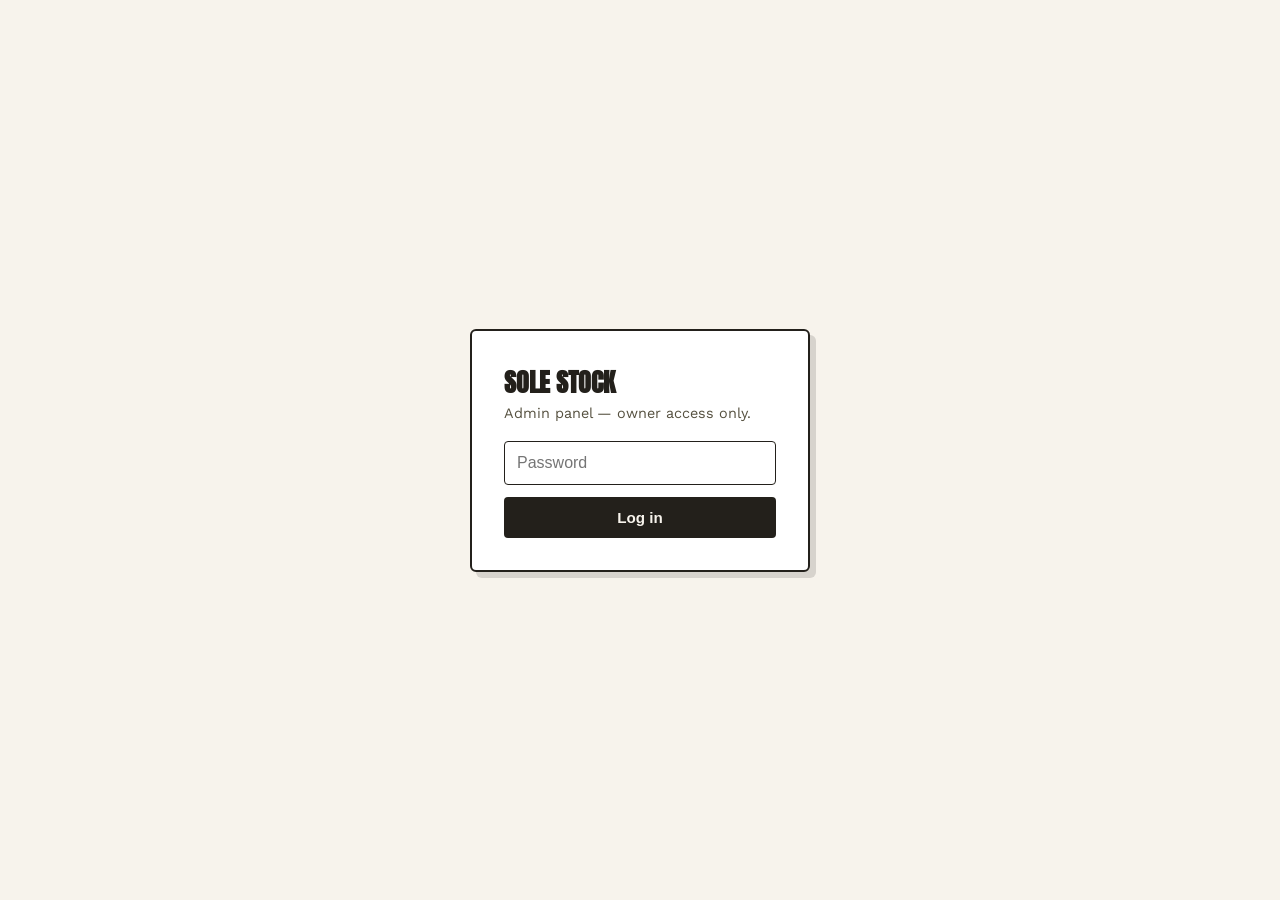
==== admin/index.html @ 236f578c "Initial commit: sole-stock project structure" ====
<!DOCTYPE html>
<html lang="en">
<head>
<meta charset="UTF-8">
<meta name="viewport" content="width=device-width, initial-scale=1.0">
<title>Sole Stock Admin</title>

<link rel="manifest" href="manifest.json">
<meta name="theme-color" content="#23201B">
<link rel="apple-touch-icon" href="icon-192.png">

<link href="https://fonts.googleapis.com/css2?family=Anton&family=JetBrains+Mono:wght@400;700&family=Work+Sans:wght@400;500;600;700&display=swap" rel="stylesheet">
<link rel="stylesheet" href="styles.css">
</head>
<body>

<div id="login-screen">
  <div class="login-box">
    <h1>Sole Stock</h1>
    <p>Admin panel — owner access only.</p>
    <p class="login-error" id="login-error">Wrong password. Try again.</p>
    <input type="password" id="password-input" placeholder="Password">
    <button id="login-btn">Log in</button>
  </div>
</div>

<div id="app-screen">
  <div class="topbar">
    <span class="brand">Sole Stock Admin</span>
    <button id="logout-btn">Log out</button>
  </div>

  <div class="tabs">
    <button class="tab-btn active" data-panel="dashboard">Dashboard</button>
    <button class="tab-btn" data-panel="products">Products</button>
  </div>

  <main>
    <section class="panel active" id="panel-dashboard">
      <div class="stat-grid" id="stat-grid">
        <div class="stat-card"><div class="n">–</div><div class="label">Total visits</div></div>
        <div class="stat-card"><div class="n">–</div><div class="label">WhatsApp clicks</div></div>
      </div>
      <p class="section-title">Clicks per shoe</p>
      <table id="stats-table">
        <thead><tr><th>Shoe</th><th>Clicks</th></tr></thead>
        <tbody><tr><td colspan="2" class="loading">Loading…</td></tr></tbody>
      </table>
    </section>

    <section class="panel" id="panel-products">
      <div class="product-form">
        <h3 id="form-title">Add a shoe</h3>
        <input type="hidden" id="edit-id">
        <input type="hidden" id="existing-image">
        <div class="form-row">
          <div><label>Name</label><input type="text" id="f-name" placeholder="Classic Court Sneaker"></div>
          <div><label>Category</label><input type="text" id="f-category" placeholder="Sneakers"></div>
        </div>
        <div class="form-row">
          <div><label>Price (KES)</label><input type="number" id="f-price" placeholder="3200"></div>
          <div><label>Sizes</label><input type="text" id="f-sizes" placeholder="39-45"></div>
          <div><label>SKU (optional)</label><input type="text" id="f-sku" placeholder="SNK-001"></div>
        </div>
        <div class="form-row">
          <div><label>Photo</label><input type="file" id="f-image" accept="image/*"></div>
        </div>
        <button class="btn btn-save" id="save-btn" style="display:inline-block;">Save shoe</button>
        <button class="btn btn-cancel" id="cancel-edit-btn" style="display:none;">Cancel edit</button>
      </div>

      <p class="section-title">Current stock</p>
      <div id="product-list"><p class="loading">Loading…</p></div>
    </section>
  </main>
</div>

<script src="app.js"></script>
</body>
</html>
---- admin/styles.css ----
:root {
  --paper: #F7F3EC;
  --kraft: #D8B98C;
  --ink: #23201B;
  --ink-soft: #55503f;
  --moss: #46592F;
  --rust: #A6391C;
  --whatsapp: #25D366;
  --danger: #A6391C;
  --font-display: "Anton", sans-serif;
  --font-body: "Work Sans", -apple-system, sans-serif;
  --font-mono: "JetBrains Mono", monospace;
}

* { box-sizing: border-box; }
html, body {
  margin: 0; padding: 0;
  background: var(--paper);
  color: var(--ink);
  font-family: var(--font-body);
}

/* ---------- Login ---------- */
#login-screen {
  min-height: 100vh;
  display: flex;
  align-items: center;
  justify-content: center;
  padding: 24px;
}
.login-box {
  background: #fff;
  border: 2px solid var(--ink);
  border-radius: 6px;
  padding: 32px;
  width: 100%;
  max-width: 340px;
  box-shadow: 6px 6px 0 rgba(35,32,27,0.15);
}
.login-box h1 {
  font-family: var(--font-display);
  text-transform: uppercase;
  font-size: 1.6rem;
  margin: 0 0 4px;
}
.login-box p { color: var(--ink-soft); font-size: 0.9rem; margin: 0 0 20px; }
.login-box input {
  width: 100%;
  padding: 12px;
  border: 1.5px solid var(--ink);
  border-radius: 4px;
  font-size: 1rem;
  margin-bottom: 12px;
}
.login-box button, .btn {
  width: 100%;
  padding: 12px;
  background: var(--ink);
  color: var(--paper);
  border: none;
  border-radius: 4px;
  font-weight: 600;
  cursor: pointer;
  font-size: 0.95rem;
}
.login-error { color: var(--danger); font-size: 0.85rem; margin-bottom: 10px; display: none; }

/* ---------- App shell ---------- */
#app-screen { display: none; min-height: 100vh; }

.topbar {
  background: var(--ink);
  color: var(--paper);
  padding: 14px 20px;
  display: flex;
  align-items: center;
  justify-content: space-between;
}
.topbar .brand {
  font-family: var(--font-display);
  text-transform: uppercase;
  font-size: 1.1rem;
}
.topbar button {
  background: transparent;
  border: 1px solid var(--paper);
  color: var(--paper);
  padding: 6px 12px;
  border-radius: 4px;
  cursor: pointer;
  font-size: 0.8rem;
}

.tabs {
  display: flex;
  border-bottom: 2px solid var(--ink);
  background: #fff;
}
.tabs button {
  flex: 1;
  padding: 14px;
  background: none;
  border: none;
  font-family: var(--font-mono);
  font-size: 0.8rem;
  text-transform: uppercase;
  letter-spacing: 0.5px;
  cursor: pointer;
  border-bottom: 3px solid transparent;
}
.tabs button.active { border-bottom-color: var(--rust); font-weight: 700; }

main { max-width: 900px; margin: 0 auto; padding: 20px; }
.panel { display: none; }
.panel.active { display: block; }

/* ---------- Dashboard ---------- */
.stat-grid {
  display: grid;
  grid-template-columns: repeat(auto-fit, minmax(140px, 1fr));
  gap: 14px;
  margin-bottom: 24px;
}
.stat-card {
  background: #fff;
  border: 1.5px solid var(--ink);
  border-radius: 6px;
  padding: 16px;
}
.stat-card .n {
  font-family: var(--font-mono);
  font-size: 1.8rem;
  font-weight: 700;
  color: var(--moss);
}
.stat-card .label {
  font-size: 0.78rem;
  color: var(--ink-soft);
  text-transform: uppercase;
  letter-spacing: 0.5px;
}

.section-title {
  font-family: var(--font-mono);
  font-size: 0.85rem;
  text-transform: uppercase;
  letter-spacing: 0.5px;
  color: var(--ink-soft);
  margin: 24px 0 10px;
}

table { width: 100%; border-collapse: collapse; background: #fff; }
th, td {
  text-align: left;
  padding: 10px 12px;
  border-bottom: 1px solid rgba(35,32,27,0.15);
  font-size: 0.9rem;
}
th { font-family: var(--font-mono); font-size: 0.75rem; text-transform: uppercase; color: var(--ink-soft); }

/* ---------- Products panel ---------- */
.product-form {
  background: #fff;
  border: 1.5px solid var(--ink);
  border-radius: 6px;
  padding: 18px;
  margin-bottom: 24px;
}
.product-form h3 { margin-top: 0; font-size: 1rem; }
.form-row { display: flex; gap: 10px; flex-wrap: wrap; margin-bottom: 10px; }
.form-row > div { flex: 1 1 140px; }
label { font-size: 0.78rem; color: var(--ink-soft); display: block; margin-bottom: 4px; }
input[type="text"], input[type="number"], input[type="file"], select {
  width: 100%;
  padding: 9px;
  border: 1.5px solid var(--ink);
  border-radius: 4px;
  font-size: 0.9rem;
  font-family: inherit;
}
.btn-save { background: var(--moss); color: #fff; width: auto; padding: 10px 18px; }
.btn-cancel { background: var(--ink-soft); color: #fff; width: auto; padding: 10px 18px; margin-left: 8px; }

.product-list-item {
  display: flex;
  align-items: center;
  gap: 12px;
  background: #fff;
  border: 1px solid rgba(35,32,27,0.2);
  border-radius: 6px;
  padding: 10px;
  margin-bottom: 8px;
}
.product-list-item img { width: 52px; height: 52px; object-fit: cover; border-radius: 4px; flex-shrink: 0; }
.product-list-item .info { flex: 1; min-width: 0; }
.product-list-item .info .name { font-weight: 600; font-size: 0.92rem; }
.product-list-item .info .meta { font-size: 0.78rem; color: var(--ink-soft); font-family: var(--font-mono); }
.product-list-item .actions { display: flex; gap: 6px; }
.icon-btn {
  background: var(--paper);
  border: 1px solid var(--ink);
  border-radius: 4px;
  padding: 6px 10px;
  cursor: pointer;
  font-size: 0.78rem;
}
.icon-btn.delete { color: var(--danger); border-color: var(--danger); }

.loading, .empty { color: var(--ink-soft); font-size: 0.9rem; padding: 16px 0; }
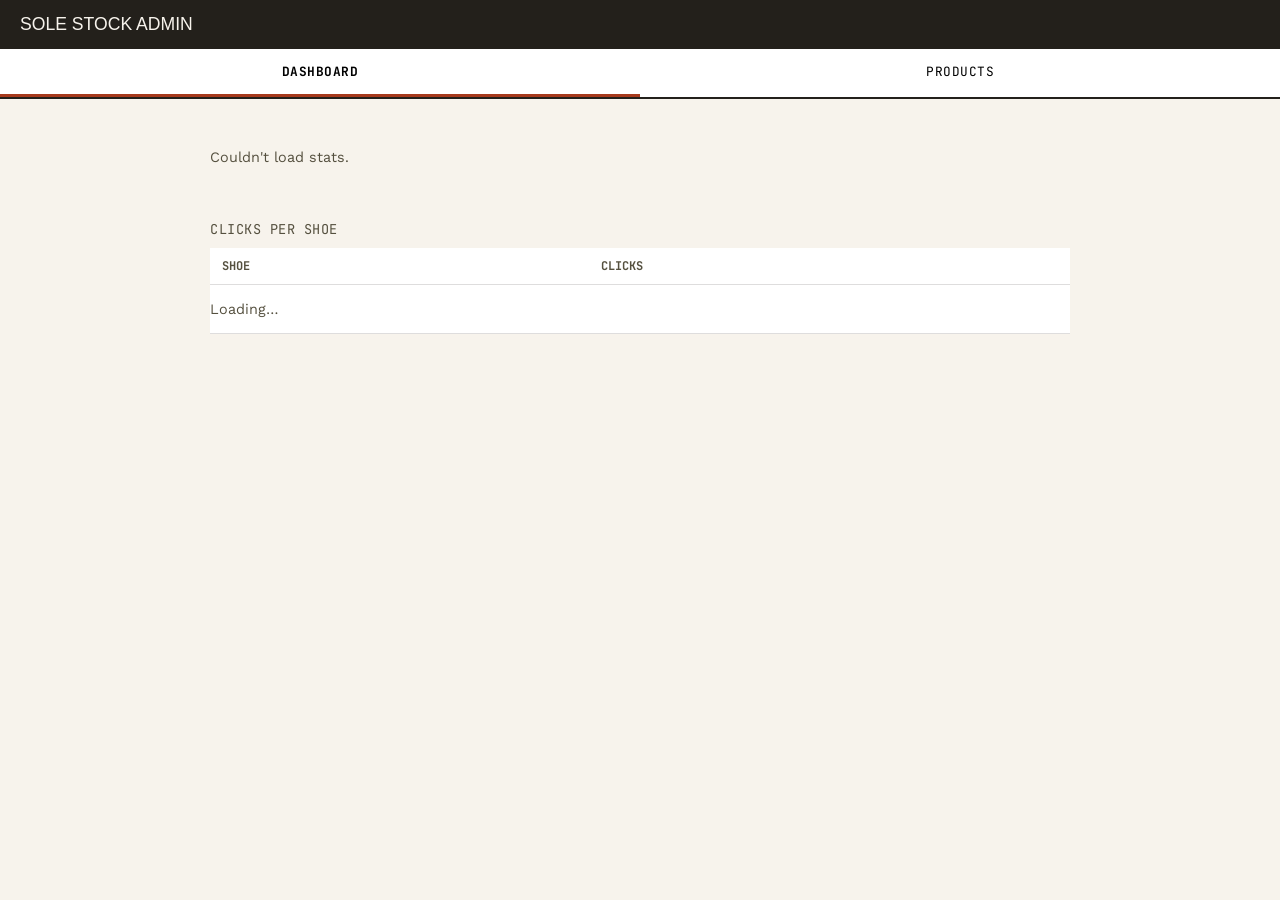
==== commit ace456ed: "refactor: remove password login and auth checks from admin panel and backend" ====
--- a/admin/index.html
+++ b/admin/index.html
@@ -9,25 +9,14 @@
 <meta name="theme-color" content="#23201B">
 <link rel="apple-touch-icon" href="icon-192.png">
 
-<link href="https://fonts.googleapis.com/css2?family=Anton&family=JetBrains+Mono:wght@400;700&family=Work+Sans:wght@400;500;600;700&display=swap" rel="stylesheet">
+<link href="https://fonts.googleapis.com/css2?family=JetBrains+Mono:wght@400;700&family=Work+Sans:wght@400;500;600;700&display=swap" rel="stylesheet">
 <link rel="stylesheet" href="styles.css">
 </head>
 <body>
 
-<div id="login-screen">
-  <div class="login-box">
-    <h1>Sole Stock</h1>
-    <p>Admin panel — owner access only.</p>
-    <p class="login-error" id="login-error">Wrong password. Try again.</p>
-    <input type="password" id="password-input" placeholder="Password">
-    <button id="login-btn">Log in</button>
-  </div>
-</div>
-
 <div id="app-screen">
   <div class="topbar">
     <span class="brand">Sole Stock Admin</span>
-    <button id="logout-btn">Log out</button>
   </div>
 
   <div class="tabs">
@@ -63,7 +52,11 @@
           <div><label>SKU (optional)</label><input type="text" id="f-sku" placeholder="SNK-001"></div>
         </div>
         <div class="form-row">
-          <div><label>Photo</label><input type="file" id="f-image" accept="image/*"></div>
+          <div style="width:100%;">
+            <label>Photos (Select 1 or multiple — first photo is the Main Cover photo)</label>
+            <input type="file" id="f-image" accept="image/*" multiple>
+            <div id="image-preview-container" class="image-preview-container" style="display:none;"></div>
+          </div>
         </div>
         <button class="btn btn-save" id="save-btn" style="display:inline-block;">Save shoe</button>
         <button class="btn btn-cancel" id="cancel-edit-btn" style="display:none;">Cancel edit</button>
--- a/admin/styles.css
+++ b/admin/styles.css
@@ -64,9 +64,28 @@
   font-size: 0.95rem;
 }
 .login-error { color: var(--danger); font-size: 0.85rem; margin-bottom: 10px; display: none; }
+.login-error:not(:empty) { display: block; }
+.login-success {
+  color: var(--moss);
+  font-size: 0.85rem;
+  margin-bottom: 10px;
+  display: none;
+}
+.login-success:not(:empty) { display: block; }
+.link-btn {
+  width: 100%;
+  background: none;
+  border: none;
+  color: var(--ink-soft);
+  font-size: 0.82rem;
+  text-decoration: underline;
+  cursor: pointer;
+  margin-top: 12px;
+  padding: 4px;
+}
 
 /* ---------- App shell ---------- */
-#app-screen { display: none; min-height: 100vh; }
+#app-screen { min-height: 100vh; }
 
 .topbar {
   background: var(--ink);
@@ -207,3 +226,77 @@
 .icon-btn.delete { color: var(--danger); border-color: var(--danger); }
 
 .loading, .empty { color: var(--ink-soft); font-size: 0.9rem; padding: 16px 0; }
+
+/* ---------- Multi-image preview styles ---------- */
+.image-preview-container {
+  display: flex;
+  gap: 10px;
+  flex-wrap: wrap;
+  margin-top: 10px;
+  padding: 10px;
+  background: var(--paper);
+  border: 1px dashed var(--ink);
+  border-radius: 6px;
+}
+
+.preview-thumb {
+  position: relative;
+  width: 84px;
+  height: 84px;
+  border-radius: 6px;
+  overflow: hidden;
+  border: 2px solid var(--ink-soft);
+  background: #fff;
+  flex-shrink: 0;
+}
+
+.preview-thumb.is-cover {
+  border-color: var(--moss);
+  border-width: 3px;
+  box-shadow: 0 0 0 2px rgba(70, 89, 47, 0.3);
+}
+
+.preview-thumb img {
+  width: 100%;
+  height: 100%;
+  object-fit: cover;
+}
+
+.preview-thumb .cover-badge {
+  position: absolute;
+  top: 2px;
+  left: 2px;
+  background: var(--moss);
+  color: #fff;
+  font-size: 0.58rem;
+  font-weight: 700;
+  padding: 2px 4px;
+  border-radius: 3px;
+  text-transform: uppercase;
+}
+
+.preview-thumb .thumb-actions {
+  position: absolute;
+  bottom: 0;
+  left: 0;
+  right: 0;
+  background: rgba(0, 0, 0, 0.75);
+  display: flex;
+  justify-content: space-around;
+  padding: 3px 2px;
+}
+
+.thumb-btn {
+  background: none;
+  border: none;
+  color: #fff;
+  font-size: 0.65rem;
+  cursor: pointer;
+  padding: 1px 3px;
+}
+.thumb-btn:hover {
+  text-decoration: underline;
+}
+.thumb-btn.delete-thumb {
+  color: #ff6b6b;
+}
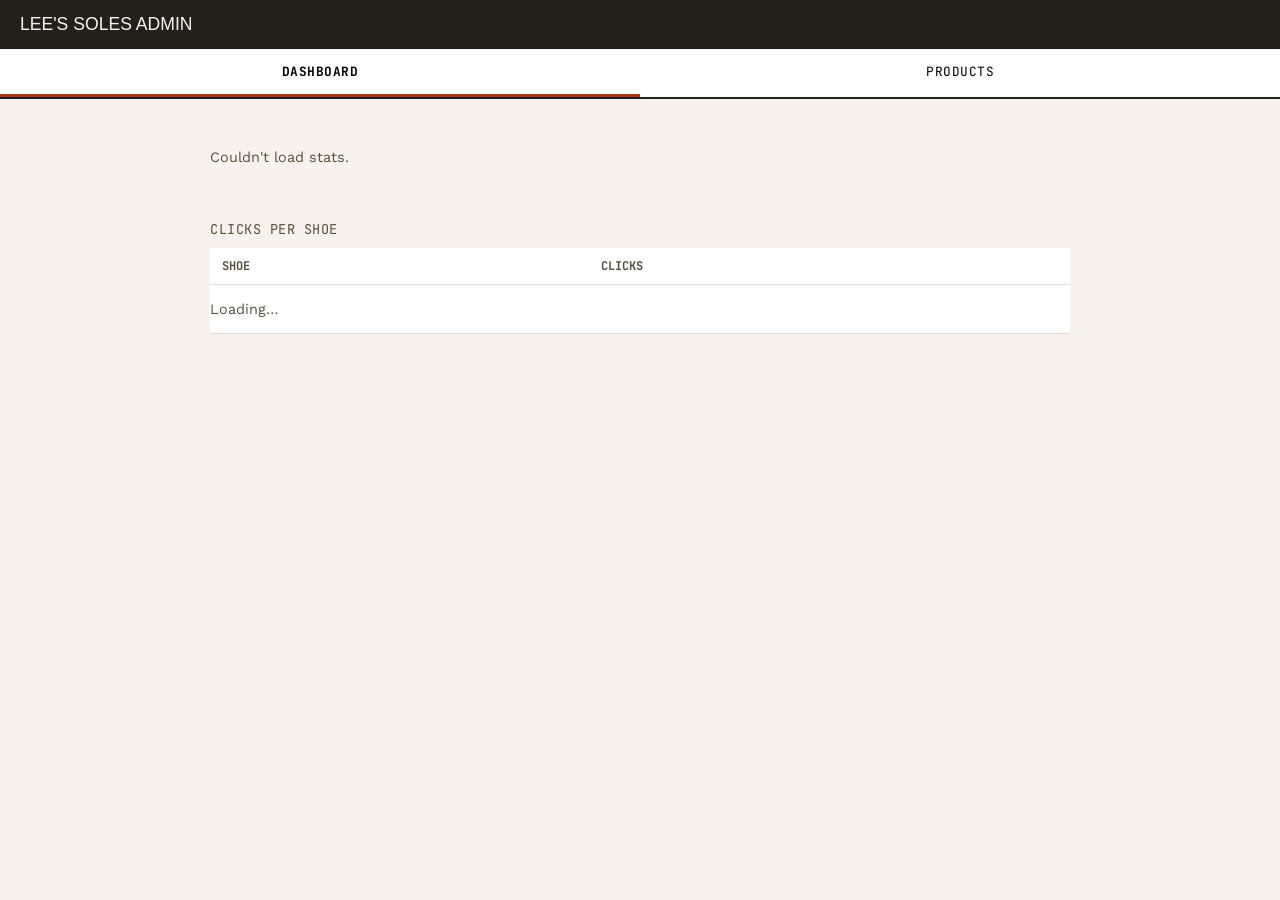
==== commit ee485cb6: "rebrand: rename Sole Stock to Lee's Soles across all files" ====
--- a/admin/index.html
+++ b/admin/index.html
@@ -3,7 +3,7 @@
 <head>
 <meta charset="UTF-8">
 <meta name="viewport" content="width=device-width, initial-scale=1.0">
-<title>Sole Stock Admin</title>
+<title>Lee's Soles Admin</title>
 
 <link rel="manifest" href="manifest.json">
 <meta name="theme-color" content="#23201B">
@@ -16,7 +16,7 @@
 
 <div id="app-screen">
   <div class="topbar">
-    <span class="brand">Sole Stock Admin</span>
+    <span class="brand">Lee's Soles Admin</span>
   </div>
 
   <div class="tabs">
@@ -49,7 +49,6 @@
         <div class="form-row">
           <div><label>Price (KES)</label><input type="number" id="f-price" placeholder="3200"></div>
           <div><label>Sizes</label><input type="text" id="f-sizes" placeholder="39-45"></div>
-          <div><label>SKU (optional)</label><input type="text" id="f-sku" placeholder="SNK-001"></div>
         </div>
         <div class="form-row">
           <div style="width:100%;">
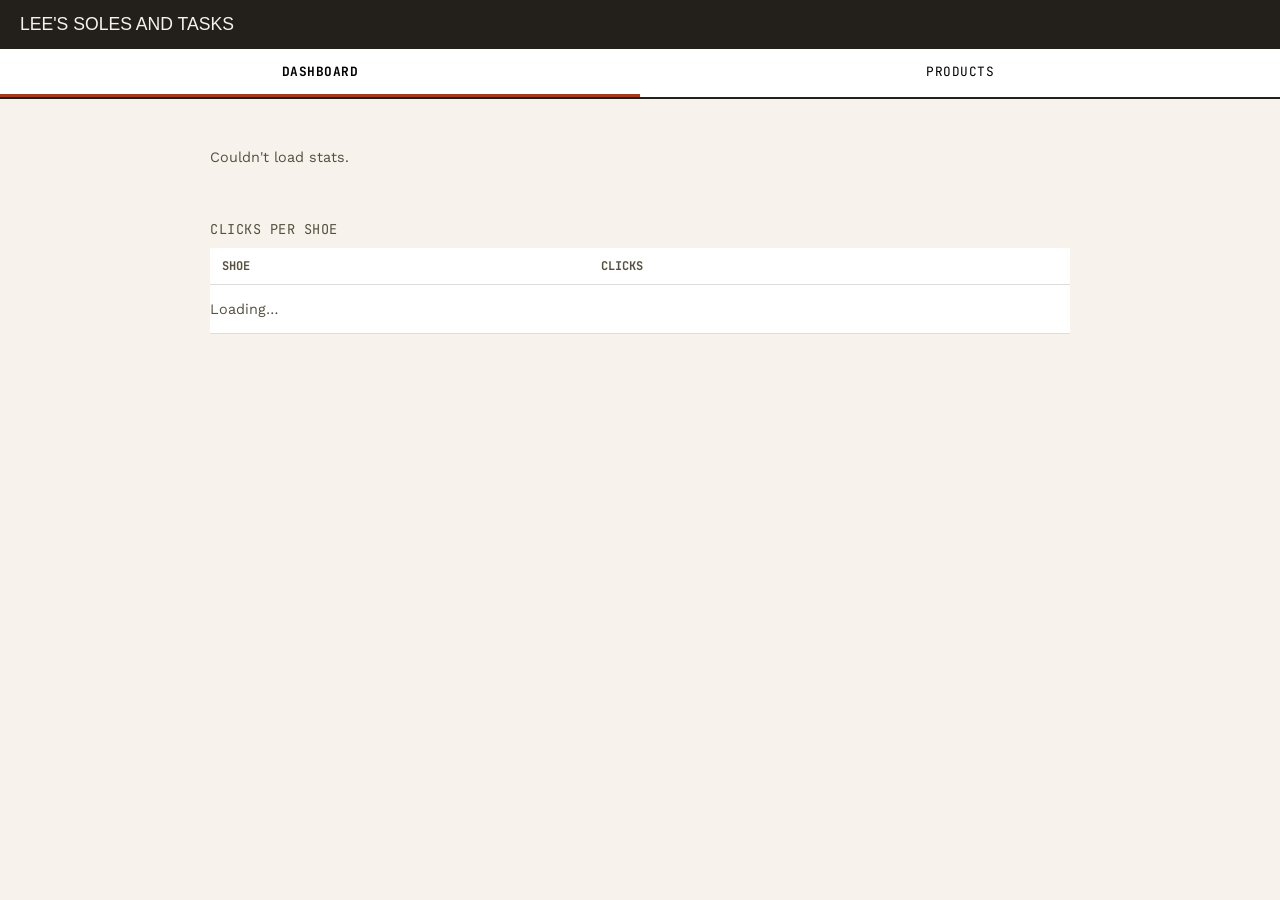
==== commit 12ed753b: "feat: rebrand to Lee's Soles and Tasks + full PWA upgrade (install banner, offline fallback, icons, " ====
--- a/admin/index.html
+++ b/admin/index.html
@@ -2,12 +2,19 @@
 <html lang="en">
 <head>
 <meta charset="UTF-8">
-<meta name="viewport" content="width=device-width, initial-scale=1.0">
-<title>Lee's Soles Admin</title>
+<meta name="viewport" content="width=device-width, initial-scale=1.0, viewport-fit=cover">
+<title>Lee's Soles and Tasks Admin</title>
 
+<!-- PWA -->
 <link rel="manifest" href="manifest.json">
 <meta name="theme-color" content="#23201B">
+<meta name="mobile-web-app-capable" content="yes">
+<meta name="apple-mobile-web-app-capable" content="yes">
+<meta name="apple-mobile-web-app-status-bar-style" content="black-translucent">
+<meta name="apple-mobile-web-app-title" content="LS Tasks">
 <link rel="apple-touch-icon" href="icon-192.png">
+<link rel="apple-touch-icon" sizes="192x192" href="icon-192.png">
+<link rel="apple-touch-icon" sizes="512x512" href="icon-512.png">
 
 <link href="https://fonts.googleapis.com/css2?family=JetBrains+Mono:wght@400;700&family=Work+Sans:wght@400;500;600;700&display=swap" rel="stylesheet">
 <link rel="stylesheet" href="styles.css">
@@ -16,7 +23,7 @@
 
 <div id="app-screen">
   <div class="topbar">
-    <span class="brand">Lee's Soles Admin</span>
+    <span class="brand">Lee's Soles and Tasks</span>
   </div>
 
   <div class="tabs">
@@ -67,6 +74,21 @@
   </main>
 </div>
 
+<!-- PWA Install Banner -->
+<div class="install-banner" id="install-banner" style="display:none;">
+  <div class="install-banner-content">
+    <img src="icon-192.png" alt="App Icon" class="install-icon">
+    <div class="install-text">
+      <strong>Install Lee's Soles and Tasks</strong>
+      <span>Add to your home screen for quick access</span>
+    </div>
+  </div>
+  <div class="install-actions">
+    <button class="install-btn" id="install-btn">Install</button>
+    <button class="install-dismiss" id="install-dismiss" aria-label="Dismiss">✕</button>
+  </div>
+</div>
+
 <script src="app.js"></script>
 </body>
 </html>
--- a/admin/styles.css
+++ b/admin/styles.css
@@ -300,3 +300,91 @@
 .thumb-btn.delete-thumb {
   color: #ff6b6b;
 }
+
+/* ── PWA Install Banner ─────────────────────────────────────── */
+.install-banner {
+  position: fixed;
+  bottom: 0;
+  left: 0;
+  right: 0;
+  z-index: 9999;
+  background: var(--ink);
+  color: var(--paper);
+  padding: 0.9rem 1rem;
+  padding-bottom: max(0.9rem, env(safe-area-inset-bottom));
+  display: flex;
+  align-items: center;
+  justify-content: space-between;
+  gap: 0.75rem;
+  box-shadow: 0 -4px 24px rgba(0,0,0,.4);
+  border-top: 1px solid rgba(255,255,255,0.08);
+  animation: bannerSlideUp 0.35s ease;
+}
+@keyframes bannerSlideUp {
+  from { transform: translateY(100%); opacity: 0; }
+  to   { transform: translateY(0);    opacity: 1; }
+}
+.install-banner-content {
+  display: flex;
+  align-items: center;
+  gap: 0.75rem;
+  flex: 1;
+  min-width: 0;
+}
+.install-icon {
+  width: 44px;
+  height: 44px;
+  border-radius: 10px;
+  flex-shrink: 0;
+}
+.install-text {
+  display: flex;
+  flex-direction: column;
+  gap: 0.15rem;
+  overflow: hidden;
+}
+.install-text strong {
+  font-size: 0.85rem;
+  font-weight: 700;
+  white-space: nowrap;
+  overflow: hidden;
+  text-overflow: ellipsis;
+}
+.install-text span {
+  font-size: 0.75rem;
+  color: rgba(247,243,236,0.55);
+  white-space: nowrap;
+  overflow: hidden;
+  text-overflow: ellipsis;
+}
+.install-actions {
+  display: flex;
+  align-items: center;
+  gap: 0.5rem;
+  flex-shrink: 0;
+}
+.install-btn {
+  background: var(--paper);
+  color: var(--ink);
+  border: none;
+  border-radius: 8px;
+  padding: 0.5rem 1.1rem;
+  font-size: 0.82rem;
+  font-weight: 700;
+  cursor: pointer;
+  font-family: var(--font-body);
+  transition: opacity 0.15s;
+}
+.install-btn:hover { opacity: 0.88; }
+.install-dismiss {
+  background: none;
+  border: none;
+  color: rgba(247,243,236,0.45);
+  font-size: 1rem;
+  cursor: pointer;
+  padding: 0.3rem;
+  line-height: 1;
+  transition: color 0.15s;
+}
+.install-dismiss:hover { color: var(--paper); }
+
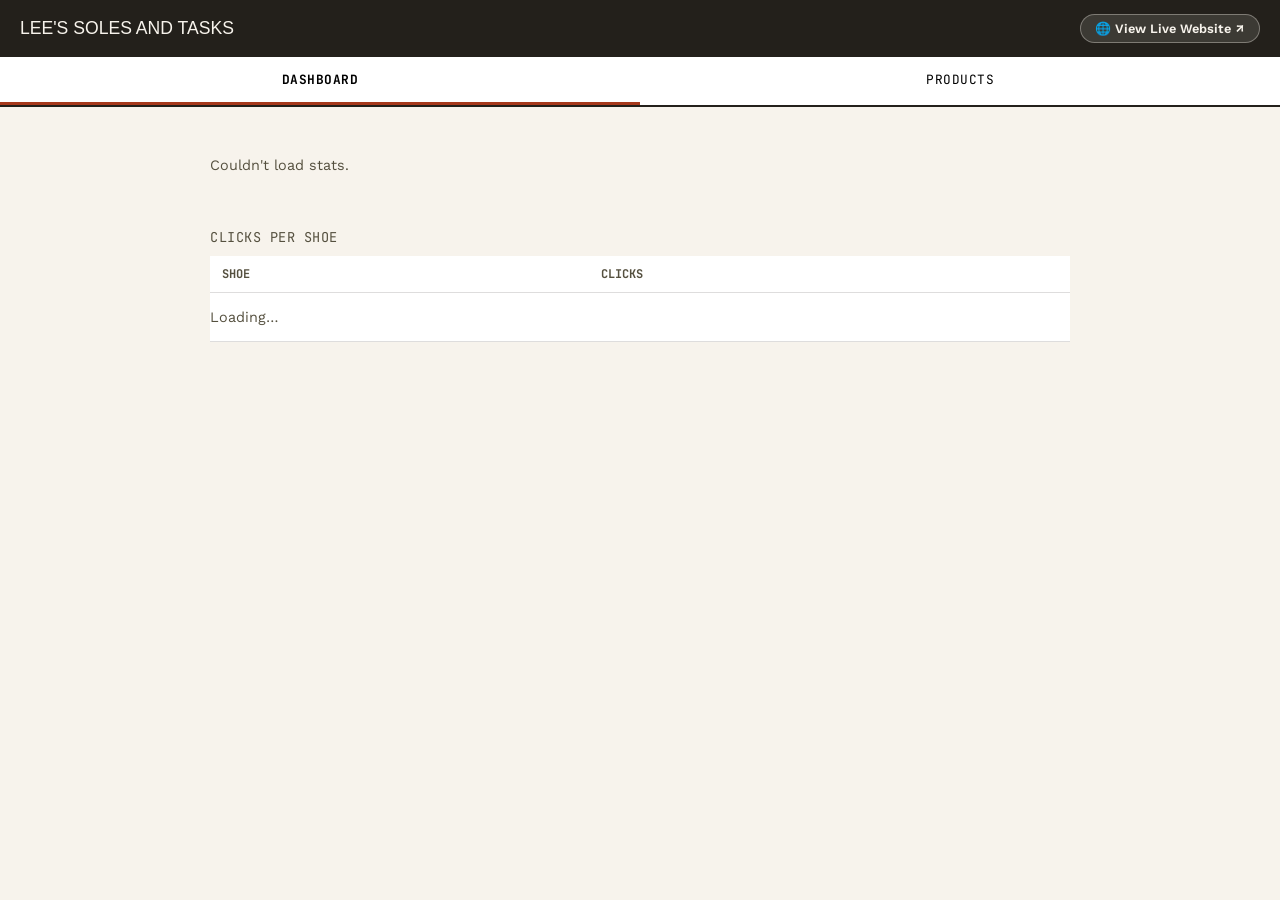
==== commit e99210ab: "feat: add topbar live website link and post-upload success prompt modal" ====
--- a/admin/index.html
+++ b/admin/index.html
@@ -24,6 +24,7 @@
 <div id="app-screen">
   <div class="topbar">
     <span class="brand">Lee's Soles and Tasks</span>
+    <a href="https://leed46029-alt.github.io/sole-stock/" target="_blank" rel="noopener" class="topbar-live-btn">🌐 View Live Website ↗</a>
   </div>
 
   <div class="tabs">
@@ -87,6 +88,17 @@
     <button class="install-btn" id="install-btn">Install</button>
     <button class="install-dismiss" id="install-dismiss" aria-label="Dismiss">✕</button>
   </div>
+<!-- Post-Upload Prompt Modal -->
+<div class="modal-backdrop" id="post-save-backdrop" style="display:none;">
+  <div class="post-save-card" role="dialog" aria-modal="true">
+    <div class="modal-success-badge">✅</div>
+    <h3 class="modal-title" id="post-save-title">Shoe Saved Successfully!</h3>
+    <p class="modal-subtitle" id="post-save-subtitle">Your shoe is now updated on the store.</p>
+    <div class="modal-actions">
+      <a href="https://leed46029-alt.github.io/sole-stock/" target="_blank" rel="noopener" class="btn btn-modal-primary" id="btn-view-storefront">🌐 View on Storefront</a>
+      <button class="btn btn-modal-secondary" id="btn-stay-admin">Stay in Admin</button>
+    </div>
+  </div>
 </div>
 
 <script src="app.js"></script>
--- a/admin/styles.css
+++ b/admin/styles.css
@@ -109,6 +109,25 @@
   cursor: pointer;
   font-size: 0.8rem;
 }
+.topbar-live-btn {
+  background: rgba(247, 243, 236, 0.12);
+  color: var(--paper);
+  border: 1px solid rgba(247, 243, 236, 0.35);
+  padding: 6px 14px;
+  border-radius: 20px;
+  font-size: 0.8rem;
+  font-weight: 600;
+  text-decoration: none;
+  display: inline-flex;
+  align-items: center;
+  gap: 6px;
+  transition: all 0.2s ease;
+}
+.topbar-live-btn:hover {
+  background: var(--paper);
+  color: var(--ink);
+  border-color: var(--paper);
+}
 
 .tabs {
   display: flex;
@@ -388,3 +407,103 @@
 }
 .install-dismiss:hover { color: var(--paper); }
 
+/* ── Post-Save Prompt Modal ───────────────────────────────── */
+.modal-backdrop {
+  position: fixed;
+  top: 0;
+  left: 0;
+  right: 0;
+  bottom: 0;
+  z-index: 10000;
+  background: rgba(35, 32, 27, 0.65);
+  backdrop-filter: blur(4px);
+  display: flex;
+  align-items: center;
+  justify-content: center;
+  padding: 20px;
+  animation: modalFadeIn 0.2s ease;
+}
+
+@keyframes modalFadeIn {
+  from { opacity: 0; }
+  to   { opacity: 1; }
+}
+
+.post-save-card {
+  background: #ffffff;
+  border: 2px solid var(--ink);
+  border-radius: 12px;
+  padding: 28px 24px;
+  width: 100%;
+  max-width: 400px;
+  text-align: center;
+  box-shadow: 0 12px 32px rgba(0, 0, 0, 0.25);
+  animation: modalPopUp 0.25s cubic-bezier(0.175, 0.885, 0.32, 1.275);
+}
+
+@keyframes modalPopUp {
+  from { transform: scale(0.88); opacity: 0; }
+  to   { transform: scale(1); opacity: 1; }
+}
+
+.modal-success-badge {
+  font-size: 2.8rem;
+  margin-bottom: 12px;
+  line-height: 1;
+}
+
+.modal-title {
+  font-size: 1.25rem;
+  font-weight: 700;
+  color: var(--ink);
+  margin: 0 0 8px;
+}
+
+.modal-subtitle {
+  font-size: 0.9rem;
+  color: var(--ink-soft);
+  margin: 0 0 24px;
+  line-height: 1.4;
+}
+
+.modal-actions {
+  display: flex;
+  flex-direction: column;
+  gap: 10px;
+}
+
+.btn-modal-primary {
+  background: var(--ink);
+  color: var(--paper);
+  padding: 12px;
+  border-radius: 8px;
+  font-weight: 600;
+  font-size: 0.95rem;
+  text-decoration: none;
+  display: block;
+  text-align: center;
+  transition: opacity 0.15s;
+}
+
+.btn-modal-primary:hover {
+  opacity: 0.9;
+}
+
+.btn-modal-secondary {
+  background: #f0ebe1;
+  color: var(--ink);
+  border: 1px solid rgba(35, 32, 27, 0.15);
+  padding: 12px;
+  border-radius: 8px;
+  font-weight: 600;
+  font-size: 0.9rem;
+  cursor: pointer;
+  width: 100%;
+  transition: background 0.15s;
+}
+
+.btn-modal-secondary:hover {
+  background: #e4ddcf;
+}
+
+
